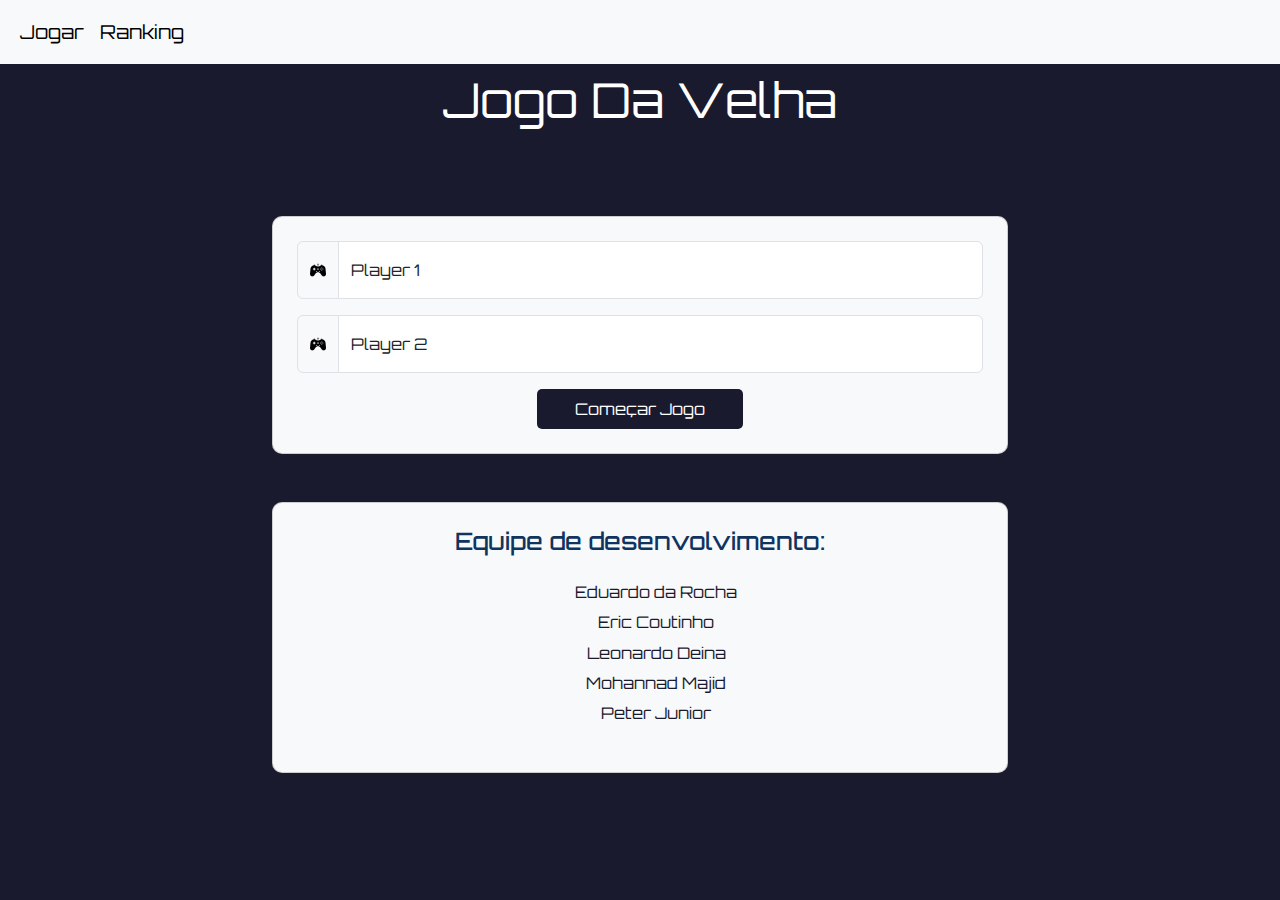
==== index.html @ a72ffe1c "Inserindo link da página ranking" ====
<!DOCTYPE html>
<html lang="pt-br">
<head>
    <meta charset="UTF-8">
    <meta name="viewport" content="width=device-width, initial-scale=1.0">

    <link href="https://cdn.jsdelivr.net/npm/bootstrap@5.3.3/dist/css/bootstrap.min.css" rel="stylesheet"
        integrity="sha384-QWTKZyjpPEjISv5WaRU9OFeRpok6YctnYmDr5pNlyT2bRjXh0JMhjY6hW+ALEwIH" crossorigin="anonymous">
    <script src="https://cdn.jsdelivr.net/npm/bootstrap@5.3.3/dist/js/bootstrap.bundle.min.js"
        integrity="sha384-YvpcrYf0tY3lHB60NNkmXc5s9fDVZLESaAA55NDzOxhy9GkcIdslK1eN7N6jIeHz"
        crossorigin="anonymous"></script>

    <link rel="preconnect" href="https://fonts.googleapis.com">
    <link rel="preconnect" href="https://fonts.gstatic.com" crossorigin>

    <link href="https://fonts.googleapis.com/css2?family=Orbitron:wght@400..900&display=swap" rel="stylesheet">
    <link href="https://fonts.googleapis.com/css2?family=Black+Ops+One&display=swap" rel="stylesheet">
    <link href="https://fonts.googleapis.com/css2?family=Luckiest+Guy&display=swap" rel="stylesheet">
    <link href="https://fonts.googleapis.com/css2?family=Monoton&display=swap" rel="stylesheet">

    <link rel="stylesheet" href="assets/css/game.css">

    <title>Jogo Da Velha</title>
</head>

<body>
    <nav class="navbar navbar-expand-lg bg-body-tertiary">
        <div class="container-fluid">
            <button class="navbar-toggler" type="button" data-bs-toggle="collapse" data-bs-target="#navbarNavAltMarkup"
                aria-controls="navbarNavAltMarkup" aria-expanded="false" aria-label="Toggle navigation">
                <span class="navbar-toggler-icon"></span>
            </button>
            <div class="collapse navbar-collapse" id="navbarNavAltMarkup">
                <div class="navbar-nav">
                    <a class="nav-link active" aria-current="page" href="/index.html">Jogar</a>
                    <a class="nav-link active" href="ranking.html" target="_blank" rel="external">Ranking</a>
                </div>
            </div>
        </div>
    </nav>
    <div class="container text-center">
        <div class="row">
            <div class="title">
                Jogo Da Velha
            </div>
        </div>

        <div class="row center">
            <div class="col col-lg-8">
                <div class="card">
                    <form>
                        <div class="input-group mb-3">
                            <span class="input-group-text"><img src="assets/Img/play-station.png"
                                    alt="controle"></span>
                            <div class="form-floating">
                                <input type="text" class="form-control" id="inputPlayer1" placeholder="Username">
                                <label for="inputPlayer1" class="form-label"> Player 1</label>
                            </div>
                        </div>
                        <div class="input-group mb-3">
                            <span class="input-group-text"><img src="assets/Img/play-station.png"
                                    alt="controle"></span>
                            <div class="form-floating">
                                <input type="text" class="form-control" id="inputPlayer2" placeholder="Username">
                                <label for="inputPlayer2" class="form-label"> Player 2</label>
                            </div>
                        </div>
                        <!-- <div class="mb-3 form-check">
                            <input type="checkbox" class="form-check-input" id="exampleCheck1">
                            <label class="form-check-label" for="exampleCheck1">Jogar contra Máquina</label>
                        </div> -->
                        <button type="button" class="btn btn-primary" onclick="startGame()">Começar Jogo</button>
                    </form>
                </div>
            </div>
        </div>
        <div class="row center">
            <div class="col col-lg-8">
                <div class="card">
                    <h5 class="card-title">
                        Equipe de desenvolvimento:
                    </h5>
                    <ul class="dev-team">
                        <li><a href="https://github.com/EduDarif" target="_blank">Eduardo da Rocha</a></li>
                        <li><a href="https://github.com/Eric-Coutinho" target="_blank">Eric Coutinho</a></li>
                        <li><a href="https://github.com/LeonardoDeina" target="_blank">Leonardo Deina</a></li>
                        <li><a href="https://github.com/mmajid7" target="_blank">Mohannad Majid</a></li>
                        <li><a href="https://github.com/swazera" target="_blank">Peter Junior</a></li>
                    </ul>
                </div>
            </div>
        </div>
    </div>
    <script type="module" src="assets/js/main.js"></script>
</body>

</html>
---- assets/css/game.css ----
.title {
    font-size: 3em;
    margin-bottom: 1em;
}

.center {
    display: flex;
    justify-content: center;
    margin-top: 2em;
}

.card {
    padding: 1.5em 2em;
}

li {
    list-style-type: none;
}

body {
    background-color: #1a1a2e;
    color: white;
    font-family: 'Orbitron', sans-serif;
}

.btn-primary {
    width: 30%;
    border-radius: 5px;
    background-color: #1a1a2e;
    border: none;
    padding: 0.5em 1em;
    transition: background-color 0.3s, transform 0.3s;
}

.btn-primary:hover {
    background-color: #1a1a2e;
    transform: translateY(-5px);
}

/* style p equipe de desenvolvimento */
.card {
    padding: 1.5em;
    background-color: #f8f9fa;
    border-radius: 10px;
    margin-bottom: 1em;
}

.card-title {
    font-size: 1.5em;
    color: #0f3460;
    margin-bottom: 1em;
}

.dev-team li {
    margin-bottom: 0.4em;
}

.dev-team li a {
    color: #1a1a2e;
    text-decoration: none;
    transition: color 0.3s;
}

.dev-team li a:hover {
    color: #4e4479b7;
    text-decoration: underline;
}

.hover-shadow {
    transition: box-shadow 0.2s;
}

.nav-link {
    font-size: 1.2em;
    padding: 0.5em 1em;
    border-radius: 5px;
    transition: background-color 0.3s, transform 0.3s;
}

.nav-link:hover {
    background-color: #483796b7;
    transform: scale(1.05);
}
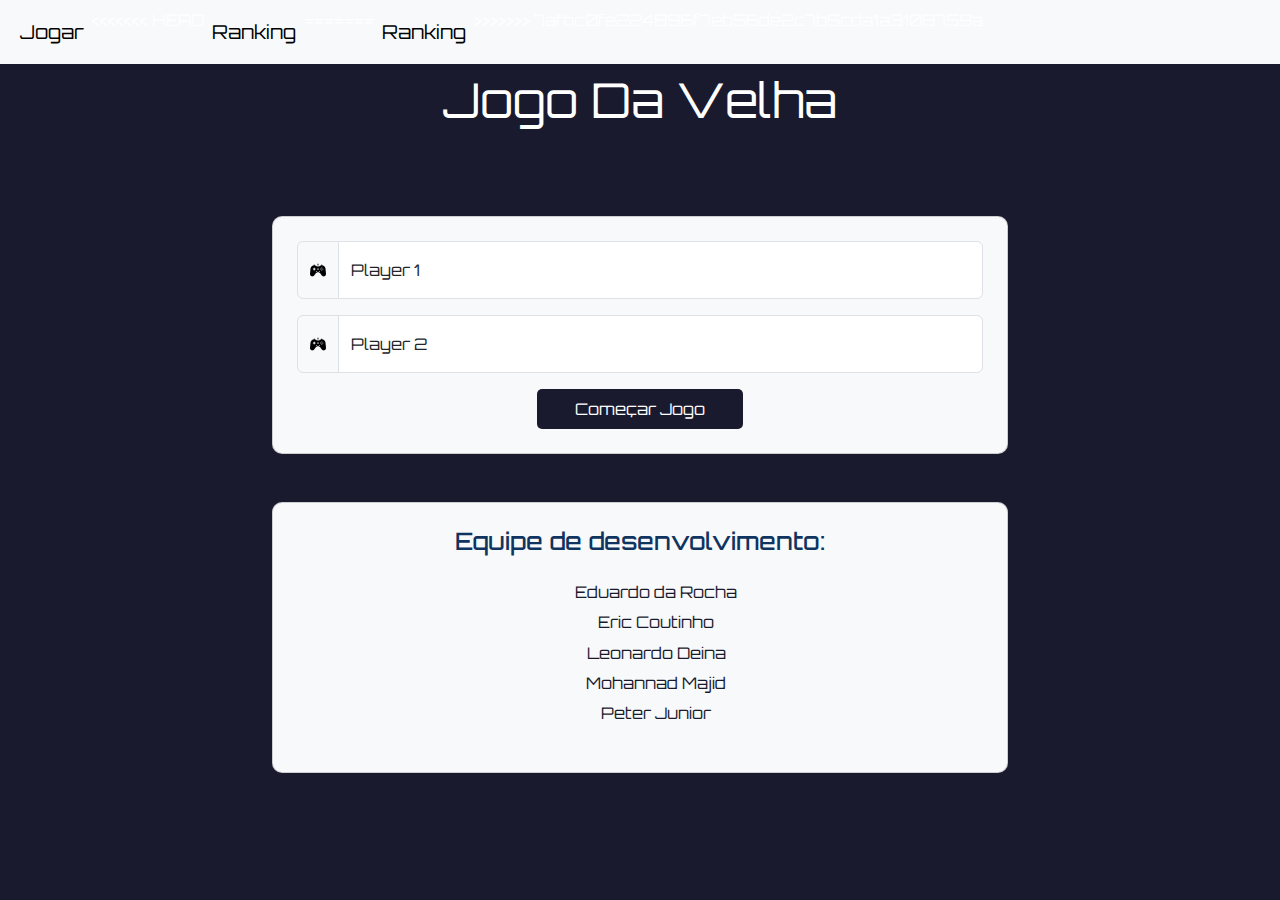
==== commit c2aff3d4: "Merging branch main" ====
--- a/index.html
+++ b/index.html
@@ -33,7 +33,11 @@
             <div class="collapse navbar-collapse" id="navbarNavAltMarkup">
                 <div class="navbar-nav">
                     <a class="nav-link active" aria-current="page" href="/index.html">Jogar</a>
-                    <a class="nav-link active" href="ranking.html" target="_blank" rel="external">Ranking</a>
+<<<<<<< HEAD
+                    <a class="nav-link active" href="#">Ranking</a>
+=======
+                    <a class="nav-link active" href="ranking.html" target="_self">Ranking</a>
+>>>>>>> 7afbc0fe224896f7eb56de2c7b5cda1a3108759a
                 </div>
             </div>
         </div>
--- a/assets/css/game.css
+++ b/assets/css/game.css
@@ -62,7 +62,11 @@
 }
 
 .dev-team li a:hover {
+<<<<<<< HEAD
+    color: #483796b7;
+=======
     color: #4e4479b7;
+>>>>>>> 7afbc0fe224896f7eb56de2c7b5cda1a3108759a
     text-decoration: underline;
 }
 
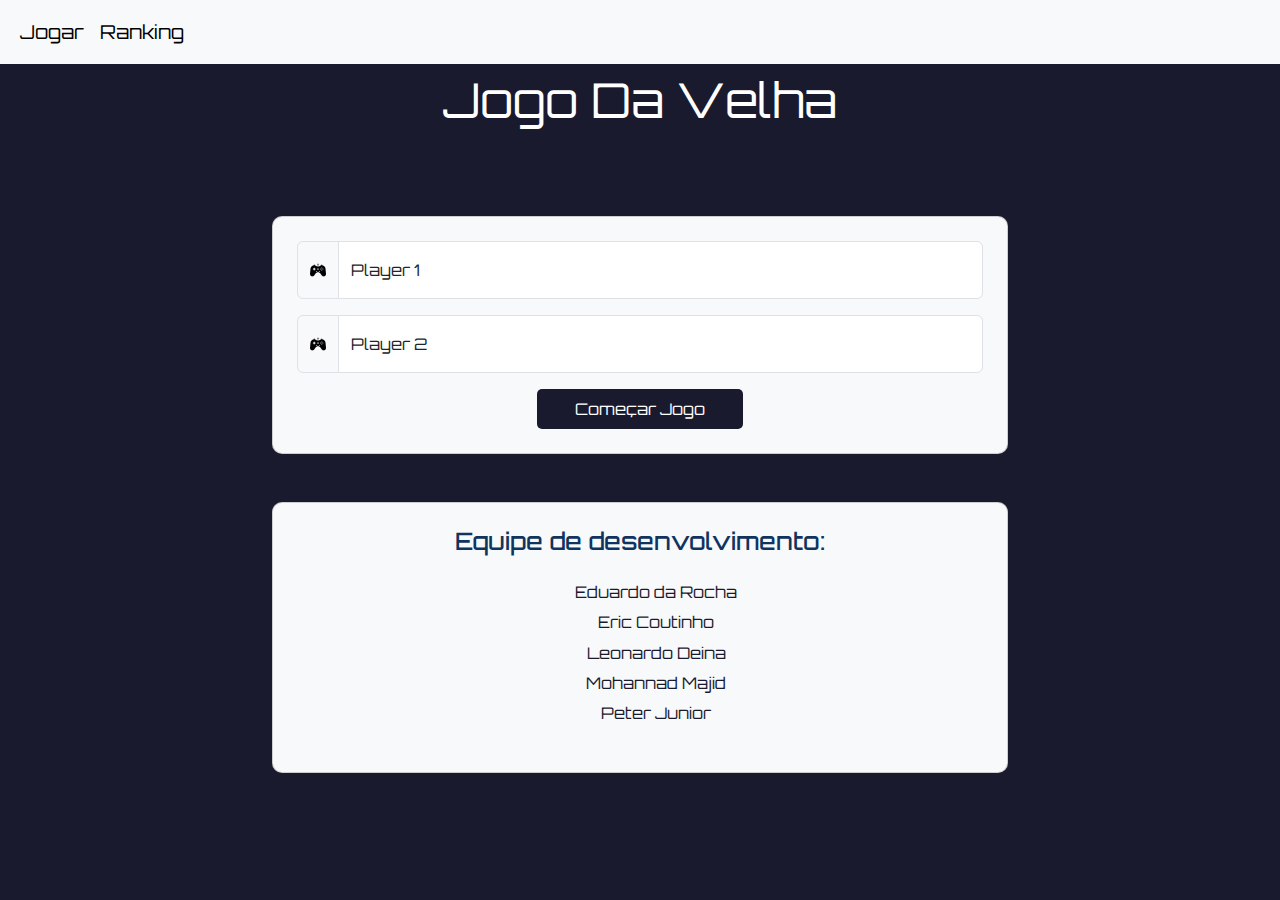
==== commit 4011f4b0: "Merge pull request #16 from Eric-Coutinho/Peter" ====
--- a/index.html
+++ b/index.html
@@ -33,11 +33,7 @@
             <div class="collapse navbar-collapse" id="navbarNavAltMarkup">
                 <div class="navbar-nav">
                     <a class="nav-link active" aria-current="page" href="/index.html">Jogar</a>
-<<<<<<< HEAD
-                    <a class="nav-link active" href="#">Ranking</a>
-=======
                     <a class="nav-link active" href="ranking.html" target="_self">Ranking</a>
->>>>>>> 7afbc0fe224896f7eb56de2c7b5cda1a3108759a
                 </div>
             </div>
         </div>
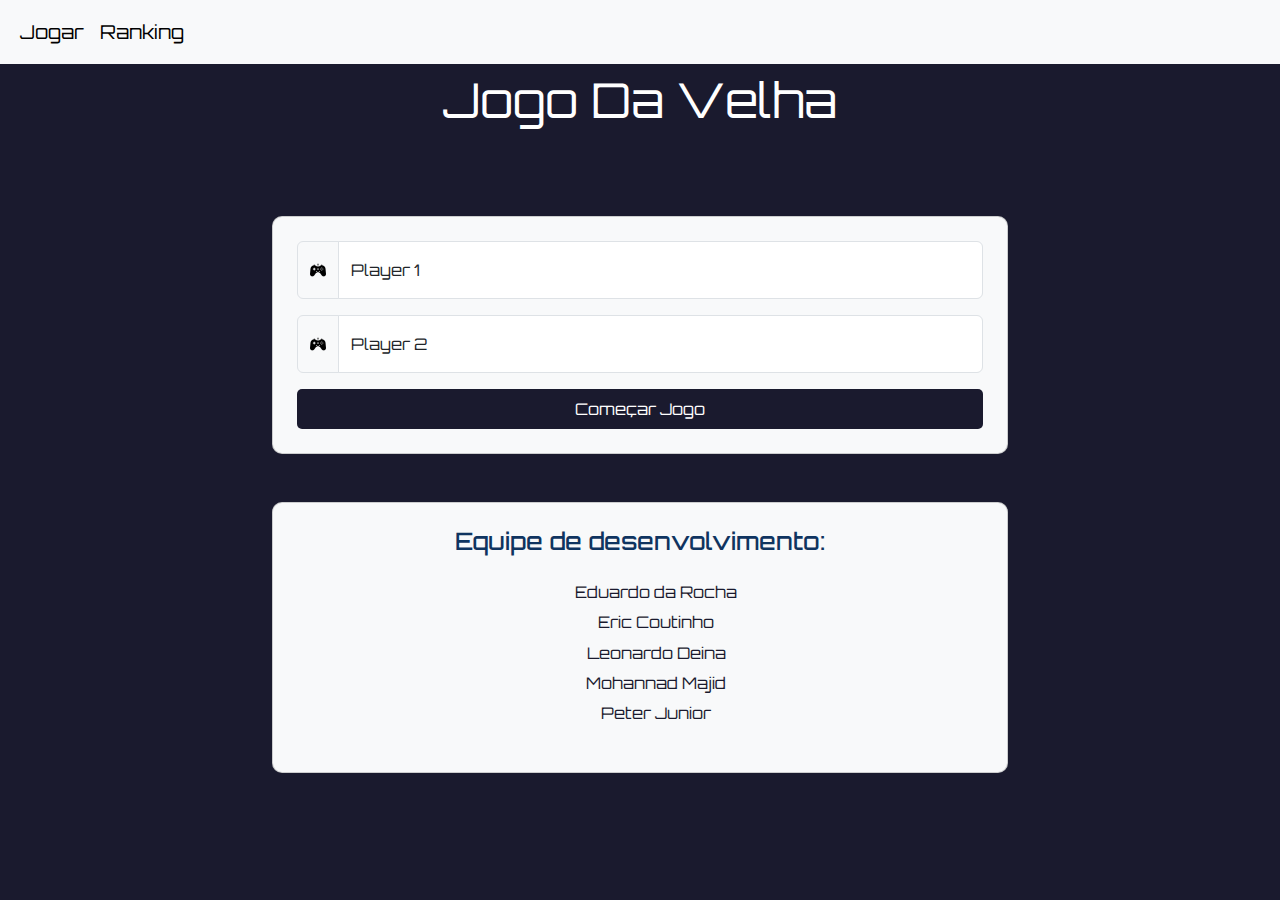
==== commit 7c3af1c9: "Small change on start game button, width 100%" ====
--- a/index.html
+++ b/index.html
@@ -32,7 +32,7 @@
             </button>
             <div class="collapse navbar-collapse" id="navbarNavAltMarkup">
                 <div class="navbar-nav">
-                    <a class="nav-link active" aria-current="page" href="/index.html">Jogar</a>
+                    <a class="nav-link active" aria-current="page" href="index.html">Jogar</a>
                     <a class="nav-link active" href="ranking.html" target="_self">Ranking</a>
                 </div>
             </div>
@@ -69,7 +69,7 @@
                             <input type="checkbox" class="form-check-input" id="exampleCheck1">
                             <label class="form-check-label" for="exampleCheck1">Jogar contra Máquina</label>
                         </div> -->
-                        <button type="button" class="btn btn-primary" onclick="startGame()">Começar Jogo</button>
+                        <button type="button" class="btn btn-primary" style="width: 100%;" onclick="startGame()">Começar Jogo</button>
                     </form>
                 </div>
             </div>
--- a/assets/css/game.css
+++ b/assets/css/game.css
@@ -62,11 +62,7 @@
 }
 
 .dev-team li a:hover {
-<<<<<<< HEAD
     color: #483796b7;
-=======
-    color: #4e4479b7;
->>>>>>> 7afbc0fe224896f7eb56de2c7b5cda1a3108759a
     text-decoration: underline;
 }
 
@@ -84,4 +80,22 @@
 .nav-link:hover {
     background-color: #483796b7;
     transform: scale(1.05);
-}+}
+
+.grid-cell {
+    display: flex;
+    justify-content: center;
+    align-items: center;
+    background-color: #2c3e50; 
+    border: 2px solid #34495e; 
+    cursor: pointer;
+    transition: background-color 0.3s;
+    min-height: 80px;
+    min-width: 80px;
+}
+
+.grid-cell img {
+    max-width: 100%;
+    height: auto;
+    max-height: 100%;
+}
